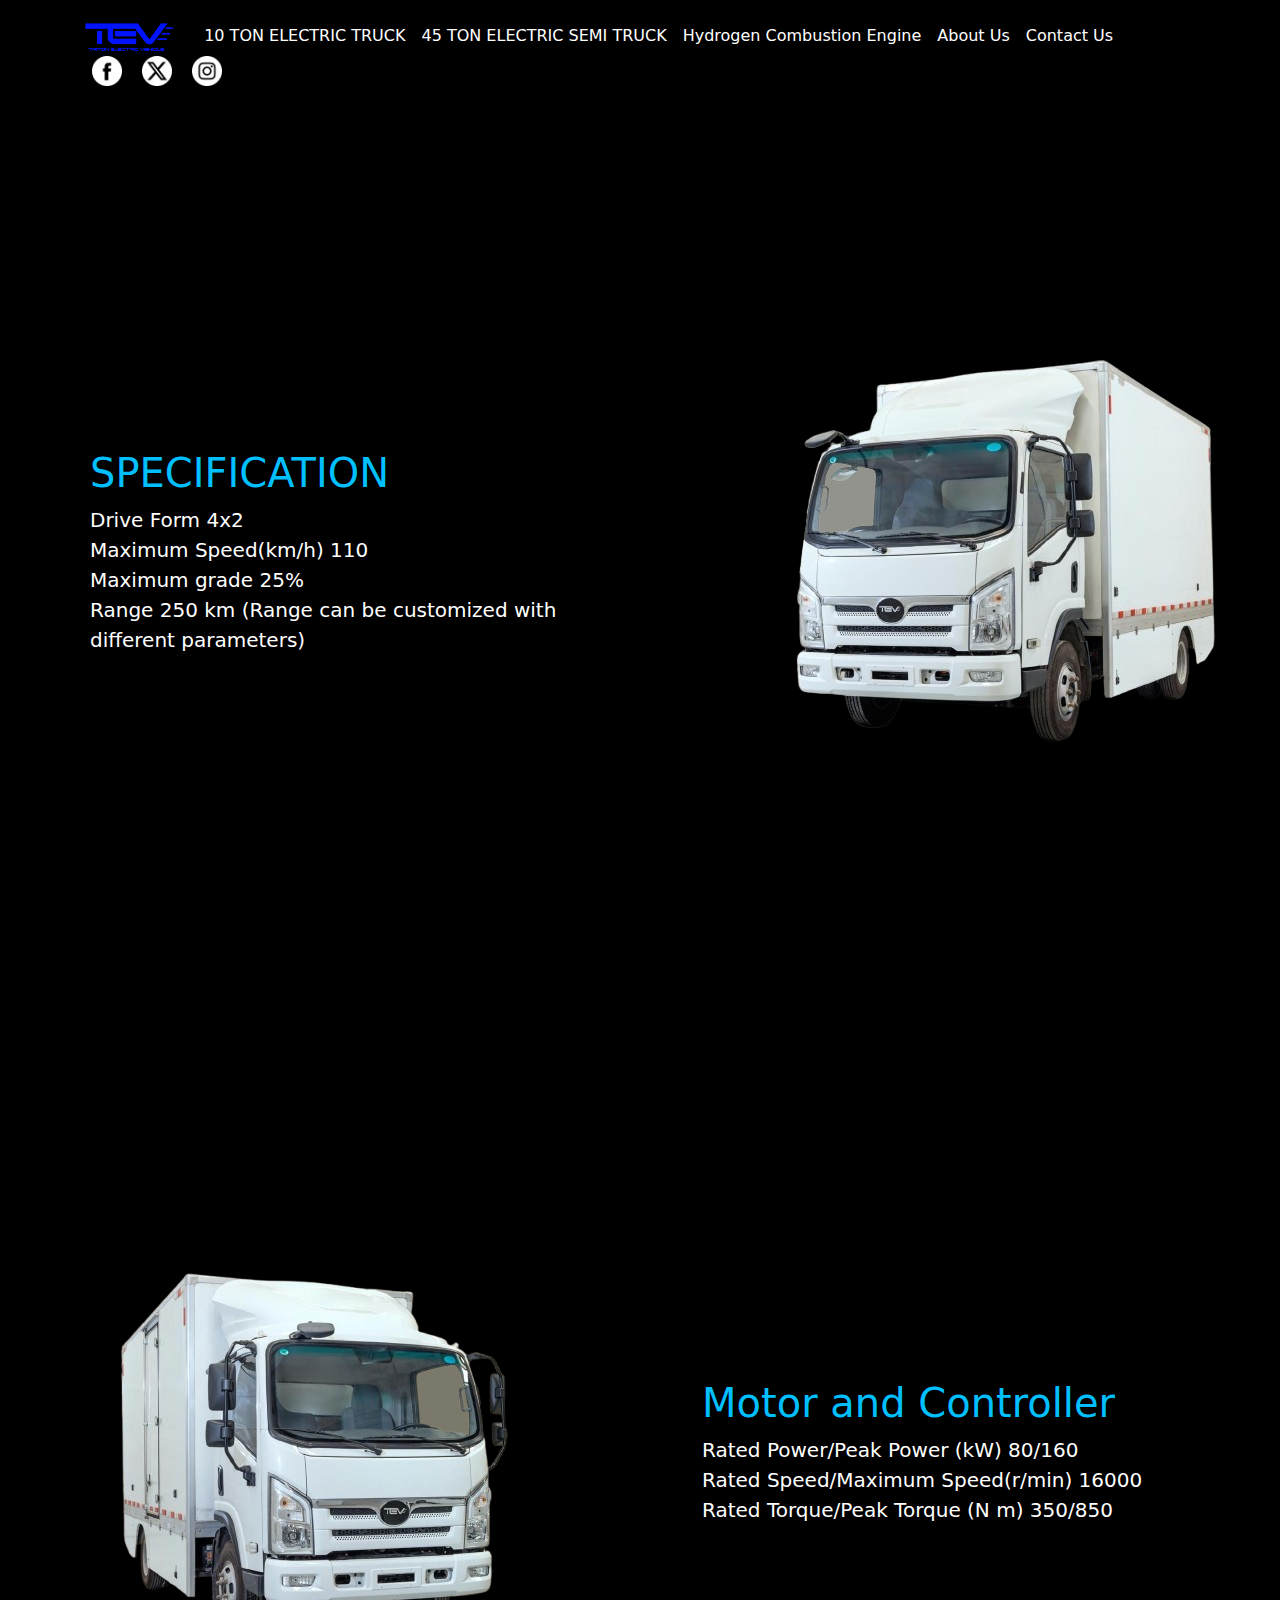
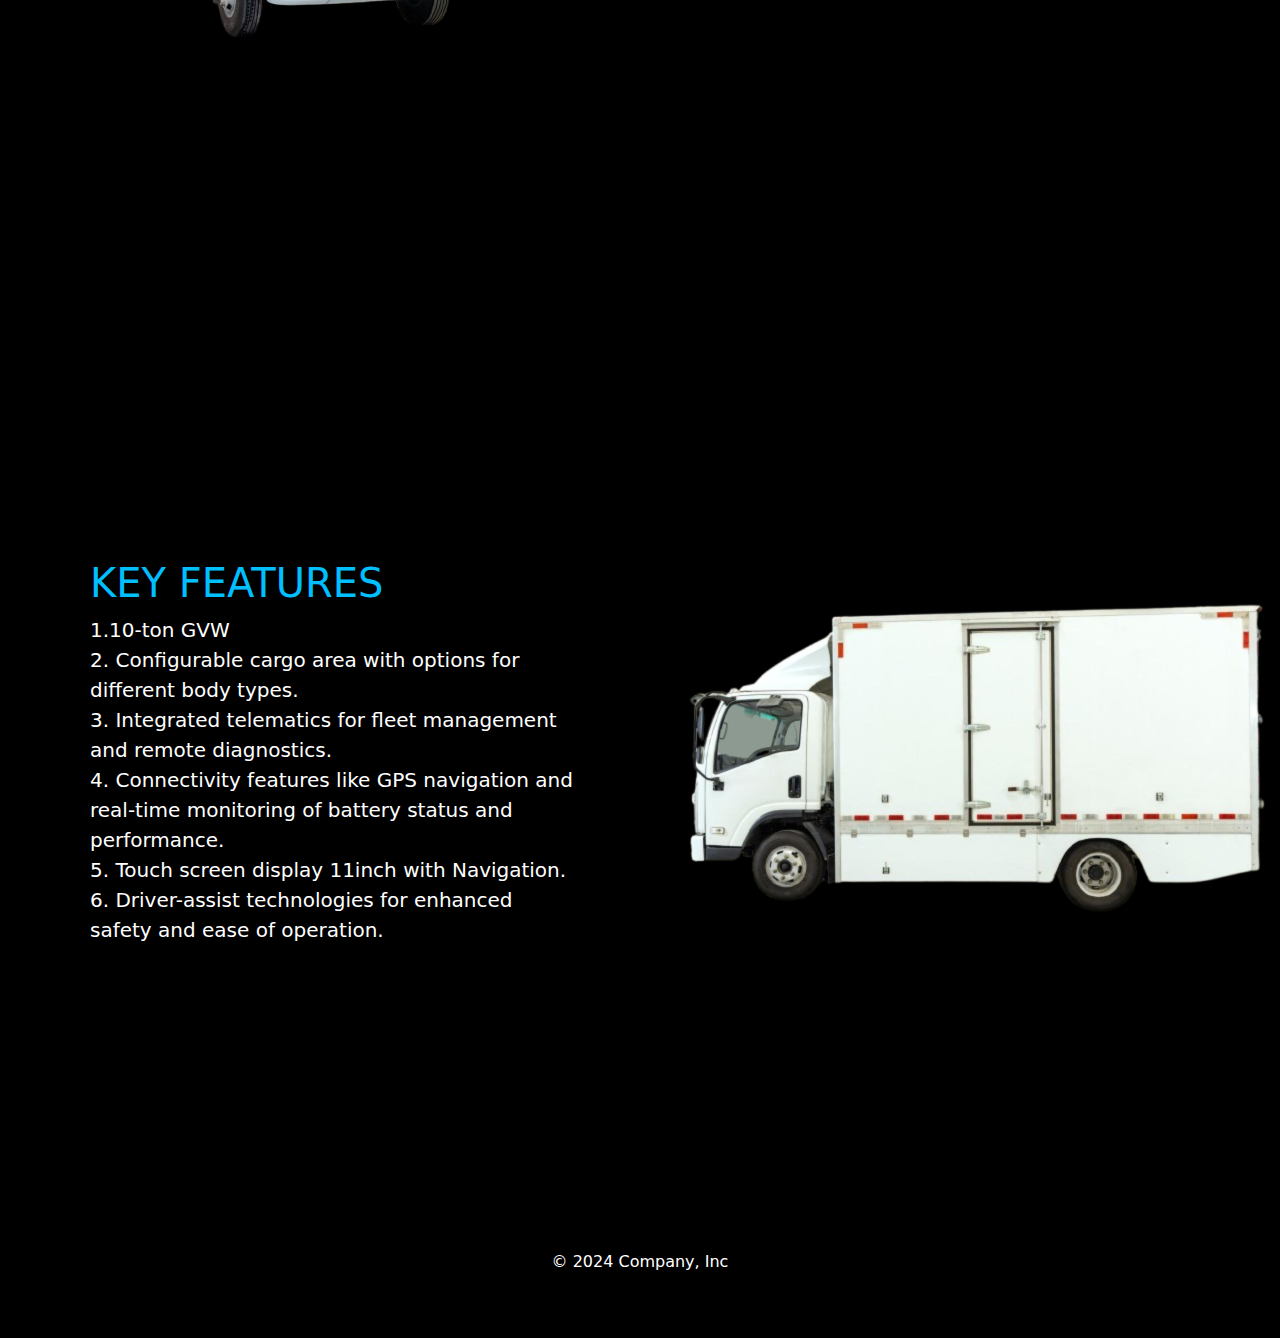
==== 10-ton-electric-truck.html @ 254e840b "4 Files completed" ====
<!DOCTYPE html>
<html lang="en">

<head>
    <meta charset="UTF-8">
    <meta name="viewport" content="width=device-width, initial-scale=1.0">
    <title>10 TON ELECTRIC TRUCK</title>

    <link rel="icon" type="image/x-icon" href="assets/images/logo-home.png">
    <link rel="stylesheet" href="assets/styles.css">
    <link rel="stylesheet" href="assets/bootstrap-5.3.3-dist/css/bootstrap.min.css">

</head>

<body>

    <header class="p-3" style="background-color: #000000;">
        <div class="container">
            <div class="d-flex flex-wrap align-items-center justify-content-center justify-content-lg-start">
                <a href="index.html" class="d-flex align-items-center mb-2 mb-lg-0 text-white text-decoration-none">
                    <img class="bi me-2" width="auto" height="40" role="img" src="assets/images/logo-home.png"
                        alt="logo">
                </a>
                <ul class="nav col-12 col-lg-auto me-lg-auto mb-2 justify-content-center mb-md-0">
                    <li><a href="10-ton-electric-truck.html" class="nav-link px-2 text-white">10 TON ELECTRIC TRUCK</a>
                    </li>
                    <li><a href="45-ton-electric-semi-truck.html" class="nav-link px-2 text-white">45 TON ELECTRIC SEMI
                            TRUCK</a></li>
                    <li><a href="hydrogen-combustion-engine.html" class="nav-link px-2 text-white">Hydrogen Combustion
                            Engine</a></li>
                    <li><a href="about.html" class="nav-link px-2 text-white">About Us</a></li>
                    <li><a href="contact.html" class="nav-link px-2 text-white">Contact Us</a></li>
                </ul>
                <div class="text-end socialIcons">
                    <a href="#"><img src="assets/images/social-media/facebook.png" alt="Facebook"></a>
                    <a href="#"><img src="assets/images/social-media/twitter-alt-circle.png" alt="Twitter"></a>
                    <a href="#"><img src="assets/images/social-media/instagram.png" alt="Instagram"></a>
                </div>
            </div>
        </div>
    </header>

    <main>
        <!-- First section start - AK -->
        <section class="hero3">
            <div class="hero3-content">
                <div class="hero3-text">
                    <h1>SPECIFICATION</h1>
                    <span>Drive Form 4x2<br>
                        Maximum Speed(km/h) 110<br>
                        Maximum grade 25%<br>
                        Range 250 km (Range can be customized with different parameters)</span>
                </div>
                <img class="tev-logo" src="assets/images/background/truck9.png" alt="Truck Image">
            </div>
        </section>
        <!-- First section end - AK -->

        <!-- Second section start - AK -->
        <section class="hero2">
            <div class="hero2-content">
                <img class="tev-logo" src="assets/images/background/truck8.png" alt="Truck Image">
                <div class="hero2-text">
                    <h1>Motor and Controller</h1>
                    <span>Rated Power/Peak Power (kW) 80/160<br>
                        Rated Speed/Maximum Speed(r/min) 16000<br>
                        Rated Torque/Peak Torque (N m) 350/850 </span>
                </div>
            </div>
        </section>
        <!-- Second section end - AK -->

        <!-- Third section start - AK -->
        <section class="hero3">
            <div class="hero3-content">
                <div class="hero3-text">
                    <h1>KEY FEATURES</h1>
                    <span>1.10-ton GVW <br>
                        2. Configurable cargo area with options for different body types. <br>
                        3. Integrated telematics for fleet management and remote diagnostics. <br>
                        4. Connectivity features like GPS navigation and real-time monitoring of battery status and
                        performance. <br>
                        5. Touch screen display 11inch with Navigation.<br>
                        6. Driver-assist technologies for enhanced safety and ease of operation.</span>
                </div>
                <img class="tev-logo" src="assets/images/background/truck1-2.png" alt="Truck Image">
            </div>
        </section>
        <!-- Third section end - AK -->



        <!-- Footer Section start - AK  -->
        <footer class="py-5">
            <p class="text-center text-white">&copy; 2024 Company, Inc</p>
        </footer>
        <!-- Footer Section end - AK  -->

    </main>


    <script src="assets/bootstrap-5.3.3-dist/js/bootstrap.bundle.min.js"></script>

</body>

</html>
---- assets/styles.css ----
/* styles.css */
body {
    margin: 0;
    padding: 0;
    font-family: Arial, sans-serif;
}

.socialIcons a img {
    width: 30px;
    margin: 0 10px;
}

.socialIcons {
    display: flex;
}

.bi-1 {
    width: auto;
    height: 100px;
}

.bi {
    width: auto;
    height: 40px;
}

.tev-logo-home {
    width: 78%;
    height: auto;
}

.hero {
    display: flex;
    justify-content: center;
    align-items: center;
    height: 91vh;
    background-color: #000000;
}

.hero-content {
    text-align: center;
}

.hero-content h1 {
    font-size: 35px;
    line-height: 1.5;
    text-transform: uppercase;
    color: #ffffff;
}

.hero-content h1 span {
    color: #00bfff;
}

/* hero2 & hero3 start - AK */
.hero2,
.hero3 {
    display: flex;
    align-items: center;
    height: 100vh;
    background-color: #000000;
}

.hero2-content,
.hero3-content {
    display: flex;
    justify-content: center;
    align-items: center;
}

.hero2-text,
.hero3-text {
    display: block;
    padding: 0 90px 0 90px;
    color: #ffffff;
}
.hero2-text h1,
.hero3-text h1 {
    color: #00bfff;
}
.hero2-text span,
.hero3-text span {
    font-size: 20px;
}

footer {
    background-color: #000000;
}

/* ----------------------------------------- */
/* ----------------------------------------- */
/* ----------------------------------------- */
/* ----------------------------------------- */
/* ----------------------------------------- */
/* ----------------------------------------- */

/* Responsive styles for mobile devices */
@media (max-width: 768px) {
    body {
        font-size: 14px; /* Adjust font size for smaller screens */
    }

    .socialIcons a img {
        width: 20px;
        margin: 0 5px; /* Reduce spacing between social icons */
    }

    header .container {
        flex-direction: column;
        align-items: center;
    }

    .nav {
        flex-wrap: wrap;
        justify-content: center;
    }

    .nav .nav-link {
        padding: 5px 10px; /* Adjust padding for navigation links */
        font-size: 14px; /* Reduce font size */
    }

    .hero {
        height: auto; /* Allow flexible height for content */
        padding: 20px;
        flex-direction: column;
    }

    .hero-content h1 {
        font-size: 15px; /* Reduce font size for smaller screens */
    }

    .hero2,
    .hero3 {
        flex-direction: column;
        height: auto; /* Allow flexible height */
        padding: 20px;
    }

    .hero2-content,
    .hero3-content {
        flex-direction: column;
        text-align: center; /* Center-align text and images */
    }

    .hero2-text,
    .hero3-text {
        padding: 10px; /* Adjust padding */
    }

    .hero2 img,
    .hero3 img {
        width: 90%; /* Scale down images for smaller screens */
        max-width: 300px;
        margin: 10px auto;
    }

    footer {
        padding: 10px;
    }

    footer p {
        font-size: 12px; /* Adjust font size for smaller screens */
    }
}
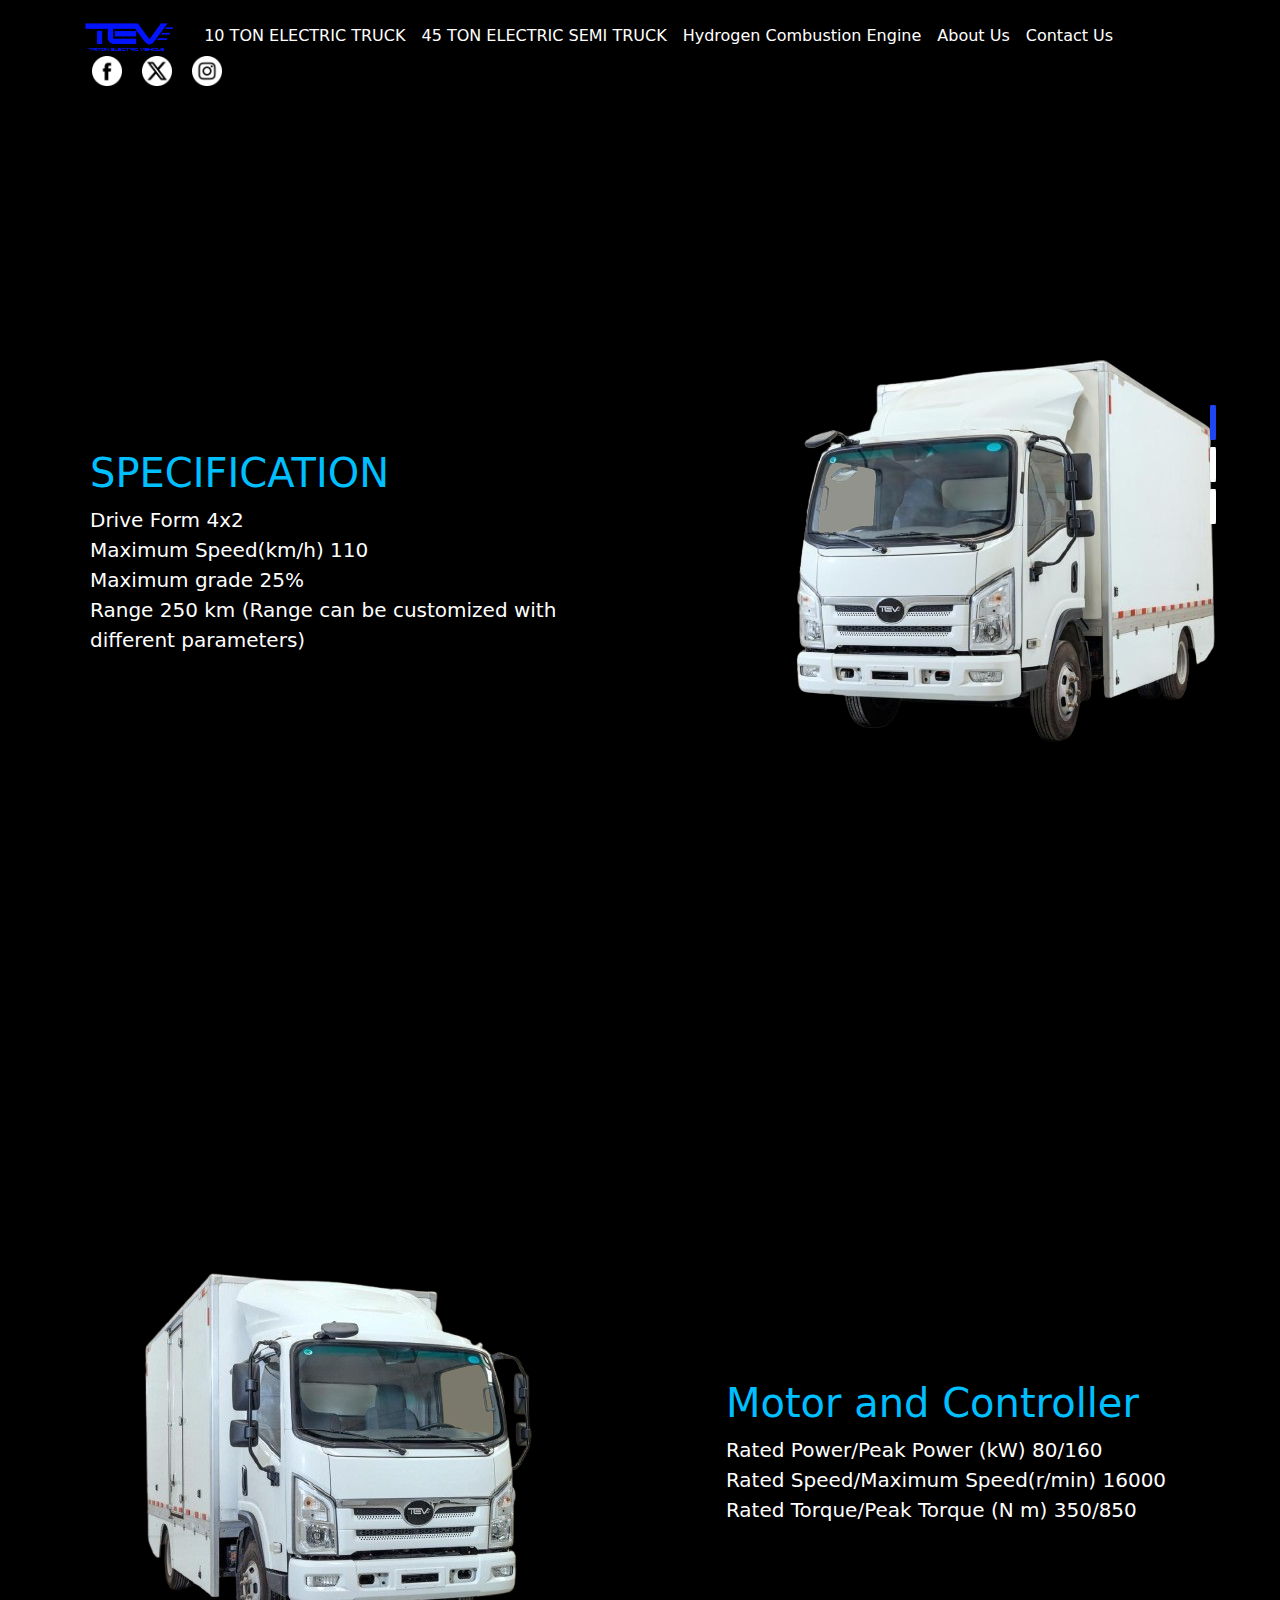
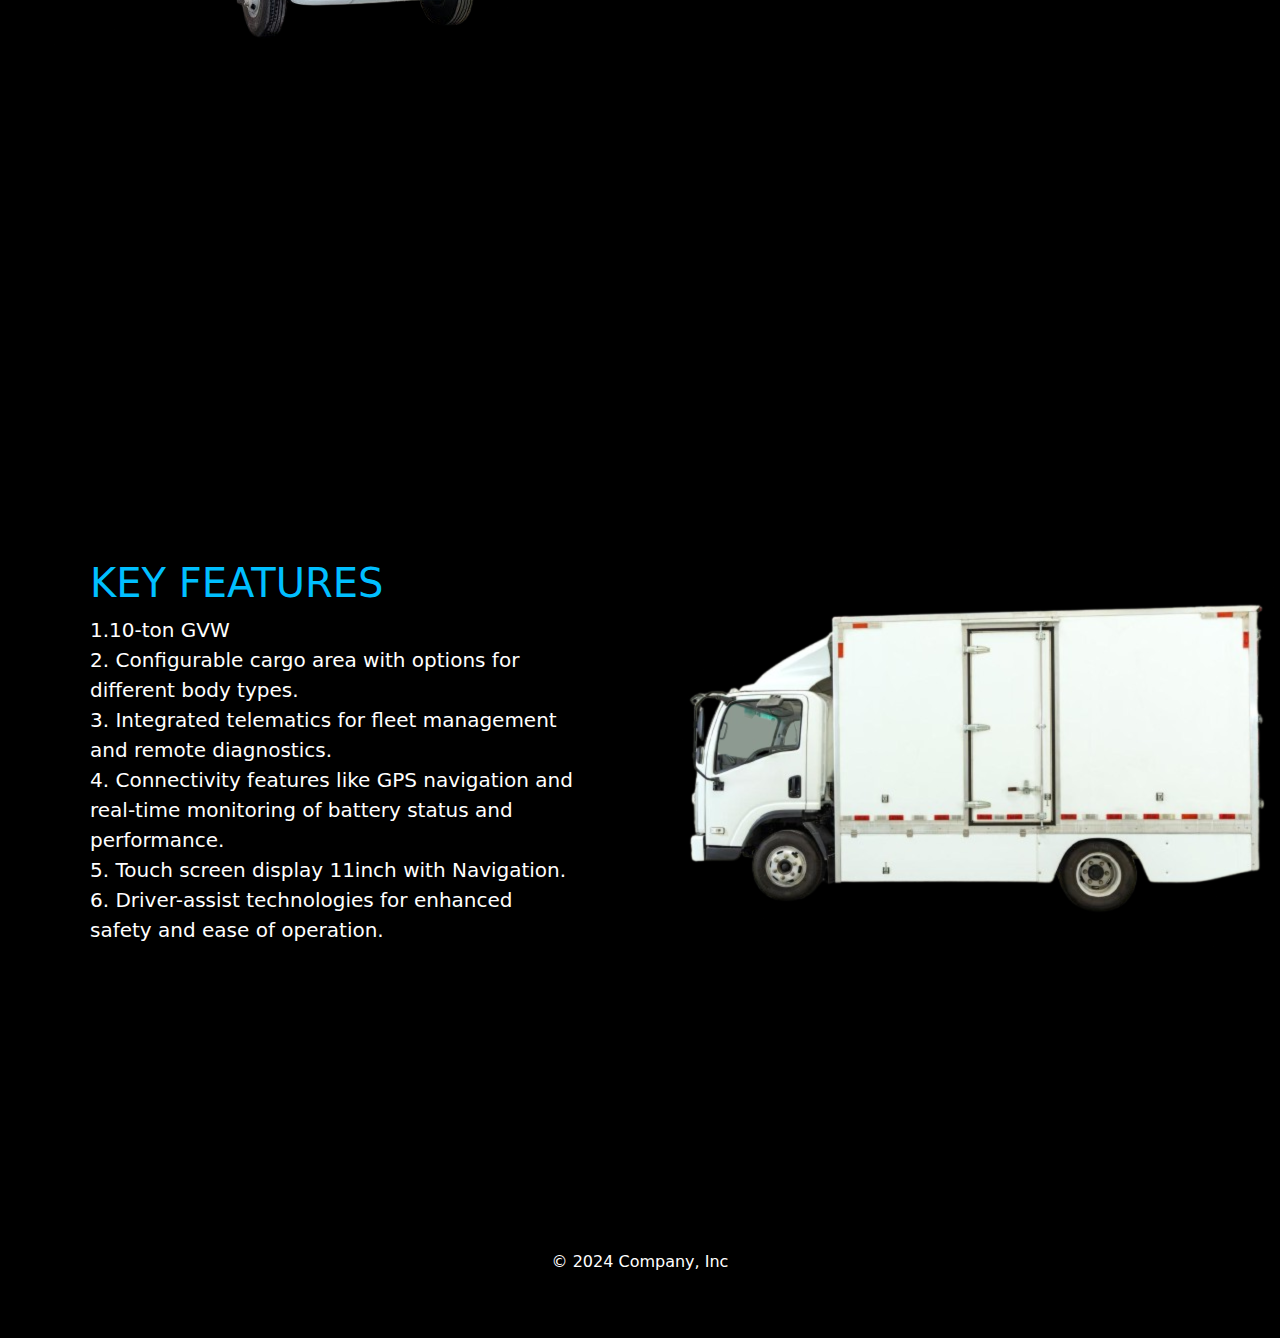
==== commit 636ed16c: "Design added (vertical nav)" ====
--- a/10-ton-electric-truck.html
+++ b/10-ton-electric-truck.html
@@ -41,8 +41,16 @@
     </header>
 
     <main>
+        <nav>
+            <ul>
+                <li><a href="#section1"><span class="circle"></span></a></li>
+                <li><a href="#section2"><span class="circle"></span></a></li>
+                <li><a href="#section3"><span class="circle"></span></a></li>
+            </ul>
+        </nav>
+
         <!-- First section start - AK -->
-        <section class="hero3">
+        <section id="section1" class="hero3 content-section">
             <div class="hero3-content">
                 <div class="hero3-text">
                     <h1>SPECIFICATION</h1>
@@ -57,7 +65,7 @@
         <!-- First section end - AK -->
 
         <!-- Second section start - AK -->
-        <section class="hero2">
+        <section id="section2" class="hero2 content-section">
             <div class="hero2-content">
                 <img class="tev-logo" src="assets/images/background/truck8.png" alt="Truck Image">
                 <div class="hero2-text">
@@ -71,7 +79,7 @@
         <!-- Second section end - AK -->
 
         <!-- Third section start - AK -->
-        <section class="hero3">
+        <section id="section3" class="hero3 content-section">
             <div class="hero3-content">
                 <div class="hero3-text">
                     <h1>KEY FEATURES</h1>
@@ -98,7 +106,7 @@
 
     </main>
 
-
+    <script src="assets/script.js"></script>
     <script src="assets/bootstrap-5.3.3-dist/js/bootstrap.bundle.min.js"></script>
 
 </body>
--- a/assets/styles.css
+++ b/assets/styles.css
@@ -57,6 +57,7 @@
 .hero3 {
     display: flex;
     align-items: center;
+    justify-content: center;
     height: 100vh;
     background-color: #000000;
 }
@@ -87,6 +88,40 @@
     background-color: #000000;
 }
 
+nav {
+    position: fixed;
+    top: 45%;
+    right: 5%;
+    left: auto;
+    bottom: auto;
+    z-index: 10;
+}
+nav ul {
+    list-style: none;
+    padding: 0;
+}
+
+nav ul li span {
+    display: inline-block;
+    position: relative;
+}
+
+.circle {
+    height: 35px;
+    width: 6px;
+    border-radius: 13%;
+    background-color: #ffffff;
+}
+
+nav a:hover,
+nav .active-section {
+    color: #1e46f5;
+}
+nav a:hover span,
+nav .active-section span {
+    background-color: #1e46f5;
+}
+
 /* ----------------------------------------- */
 /* ----------------------------------------- */
 /* ----------------------------------------- */
